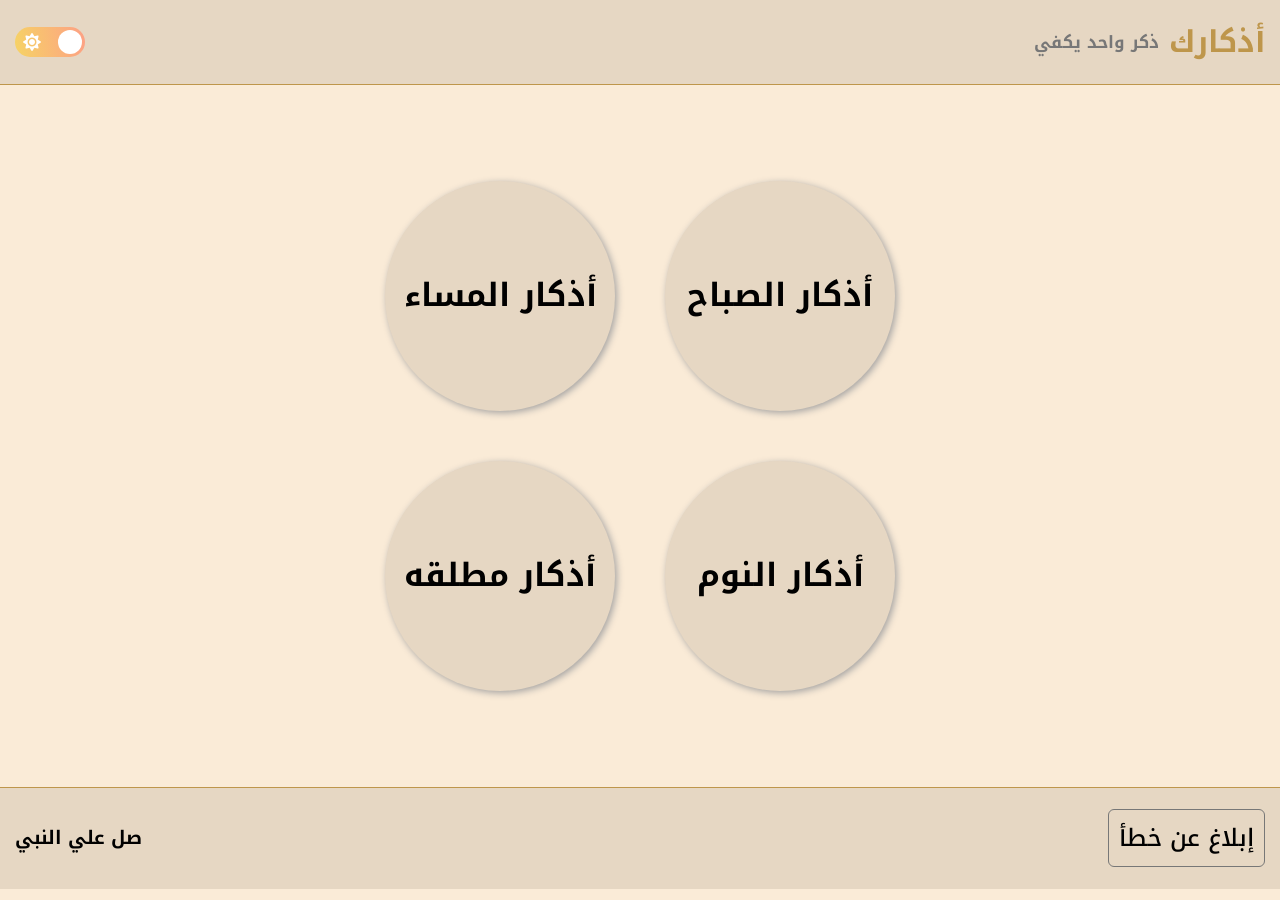
==== index.html @ f23ef052 "Add files via upload" ====
<!DOCTYPE html>
<html lang="ar">
<head>
    <meta charset="UTF-8">
    <meta name="viewport" content="width=device-width, initial-scale=1.0">
    <title>Azkark</title>
    <!-- #region css files -->
    <link rel="stylesheet" href="css/normalize.css">
    <link rel="stylesheet" href="css/all.min.css">
    <link rel="stylesheet" href="css/framework.css">
    <link rel="stylesheet" href="css/main.css">
    <!-- #endregion -->
    <!-- #region fonts -->
    <link rel="preconnect" href="https://fonts.googleapis.com">
    <link rel="preconnect" href="https://fonts.gstatic.com" crossorigin>
    <link href="https://fonts.googleapis.com/css2?family=Noto+Kufi+Arabic:wght@100..900&display=swap" rel="stylesheet">
    <!-- #endregion -->
</head>
<body class="index light-mode">
    <!-- #region header -->
    <header class="flex-between border-b-999 w-100 index-header p-15">
        <div class="title flex-align-c">
            <h1 class="m-none">أذكارك</h1>
            <h2 class="m-none c-777">ذكر واحد يكفي</h2>
        </div>
        <label class="darkmode-lable block w-fit">
            <input type="checkbox" id="theme-btn" class="theme-checkbox">
            <div></div>
        </label>
    </header>
    <!-- #endregion -->
    <!-- #region page -->
    <section class="page">
        <div class="box grid">
            <a href="sapah.html" class="circile rad-50 flex-align-c">
                <h1>أذكار الصباح</h1>
            </a>
            <a href="masaa.html" class="circile rad-50 flex-align-c">
                <h1>أذكار المساء</h1>
            </a>
            <a href="sleep.html" class="circile rad-50 flex-align-c">
                <h1>أذكار النوم</h1>
            </a>
            <a href="any-time.html" class="circile rad-50 flex-align-c">
                <h1>أذكار مطلقه</h1>
            </a>
        </div>
    </section>
    <!-- #endregion -->
    <!-- #region footer -->
    <footer class="flex-between w-100 p-15">
        <div class="rebort">
            <a href="proplems.html" class="proplem">إبلاغ عن خطأ</a>
        </div>
        <!-- <div class="contact flex-align-c">
            <span>تواصل معنا</span>
            <div class="links">
                <a href=""><i class="fa-brands fa-facebook"></i></a>
                <a href=""><i class="fa-brands fa-instagram"></i></a>
            </div>
        </div> -->
        <h3 class="txt-c">صل علي النبي</h3>
    </footer>
    <!-- #endregion -->
    <script src="js/main.js"></script>
</body>
</html>
---- css/framework.css ----
/* #region disply + position */
.flex-evenly {
    display: flex;
    align-items: center;
    justify-content: space-evenly;
}
.flex-between {
    display: flex;
    align-items: center;
    justify-content: space-between;
}
.flex-align-c {
    display: flex;
    align-items: center;
    justify-content: center;
}
.grid {
    display: grid;
}
.block {
    display: block;
}
.relative {
    position: relative;
}
.absolute {
    position: absolute;
}
/* #endregion */
/* #region border + margin + padding */
.border-b-999 {
    border-bottom: 1px solid #999;
}
.border-t-999 {
    border-top: 1px solid #999;
}
.rad-6 {
    border-radius: 6px;
}
.rad-50 {
    border-radius: 50%;
}
.m-none {
    margin: 0;
}
.m-c {
    margin-left: auto;
    margin-right: auto;
}
.mt-none {
    margin-top: 0;
}
.mt-15 {
    margin-top: 15px;
}
.mb-none {
    margin-bottom: 0;
}
.mb-10 {
    margin-bottom: 10px;
}
.mb-15 {
    margin-bottom: 15px;
}
.ml-20 {
    margin-left: 20px;
}
.p-20 {
    padding: 20px;
}
.p-15 {
    padding: 15px;
}
.pb-10 {
    padding-bottom: 10px;
}
/* #endregion */
/* #region width & height */
.w-fit {
    width: fit-content;
}
.w-100 {
    width: 100%;
}
/* #endregion */
/* #region colors */
.c-777 {
    color: #777;
}
.main-bg-c {
    background-color: rgb(230, 215, 195);
}
/* #endregion */
/* #region cursor */
.c-pointer {
    cursor: pointer;
}
/* #endregion */
---- css/main.css ----
/* #region local values */
:root {
    --main-transition: 0.3s;
}
* {
    box-sizing: border-box;
    text-decoration: none;
    transition: var(--main-transition);
    list-style: none;
    line-height: 1.8;
}
body.light-mode {
    --card-bg-color: rgb(230, 215, 195);
    --card-hover-bg-color: rgb(209, 192, 164);
    --main-text-c : black;
    --second-txt-c: #616060;
    --body-c: antiquewhite;
    --border-color: #777;
    --toggle-btn-bg-c: linear-gradient(80deg, #f6d365, #fda085);
    --toggle-btn-c: rgb(31, 29, 29);
    --txt-bg-c: rgb(209, 192, 164);
    --txt-bg-c-hover: rgb(201, 184, 157);
    --main-c: #be964b;
    --second-c: #91733c;
    --transparent-c: #2a2520;
    --btn-bg: linear-gradient(135deg, #dfb260, #b99a5f);
    --shadow-bg: rgb(163, 162, 162);
    --shadow-bg-hover: gray;
}
body.dark-mode {
    --card-bg-color: #2A2A2A;
    --card-hover-bg-color: #353232;
    --main-text-c : #f5f5f5;
    --second-txt-c: #cfcdcd;
    --body-c: #1E1E1E;
    --border-color: #3A3A3A;
    --toggle-btn-bg-c: linear-gradient(80deg, rgb(91, 91, 238), rgb(37, 37, 136));
    --toggle-btn-c: rgb(129, 152, 255);
    --txt-bg-c: #555252;
    --txt-bg-c-hover: rgb(73, 69, 69);
    --main-c: #d4a854;
    --second-c: #91733c;
    --transparent-c: #2a2520;
    --btn-bg: linear-gradient(135deg, #d4ba88, #ad8946);
    --shadow-bg: rgb(65, 58, 57);
    --shadow-bg-hover: rgb(88, 88, 88);
}
html {
    background-color: var(--body-c);
}
body {
    font-family: "Noto Kufi Arabic", sans-serif;
    background-color: var(--body-c);
    direction: rtl;
}
.page {
    min-height: 78vh;
}
header {
    border-bottom: 1px solid var(--main-c) !important;
}
ul {
    padding: 0;
}
::-webkit-scrollbar {
    width: 10px;
}
::-webkit-scrollbar-track {
    background-color: rgb(143, 143, 143);
}
::-webkit-scrollbar-thumb {
    background-color: rgb(245, 193, 126);
}
::-webkit-scrollbar-thumb:hover {
    background-color: var(--card-hover-bg-color);
}
header h1 {
    color: var(--main-text-c);
}
@media (max-width: 767px) {
    header h1 {
        font-size: 25px;
    }
}
.dark-mode header nav :hover {
    color: var(--main-c) !important;
}
/* #endregion */

/* #region coponent */
/* #region dark mode toggle btn */
.theme-checkbox {
    -webkit-appearance: none;
    appearance: none;
    display: none;
}
.darkmode-lable {
    cursor: pointer;
}
.darkmode-lable div {
    width: 70px;
    height: 30px;
    border-radius: 15px;
    position: relative;
    background: var(--toggle-btn-bg-c);
}
.darkmode-lable div::before {
    content: "";
    position: absolute;
    top: 50%;
    transform: translateY(-50%);
    /* left: 42px; */
    right: 4%;
    width: 24px;
    height: 24px;
    border-radius: 50%;
    background-color: white;
    transition: var(--main-transition) ease;
}
.darkmode-lable input:checked + div::before {
    right: 60%;
}
.darkmode-lable input:hover + div::before {
    transform: scale(1.1) translateY(-50%);
    transform-origin: top;
}
.darkmode-lable div::after {
    font-family: "Font Awesome 5 Free";
    content: "\f185";
    font-weight: 900;
    color: white;
    padding: 2px;
    transition: 0.5s;
    width: 20px;
    height: 20px;
    border-radius: 50%;
    position: absolute;
    left: 5px;
    top: 50%;
    transform: translateY(-50%);
    display: flex;
    justify-content: center;
    align-items: center;
}
.darkmode-lable input:checked + div::after {
    content: "\f186";
    left: 41px;
    transform: translateY(-50%);
}    
/* #endregion */
/* #region header */
header {
    background-color: var(--card-bg-color);
}
@media (max-width: 767px) {
    header {
        flex-direction: column;
        padding-bottom: 10px;
    }
    header h2 {
        margin-top: 0;
    }
}
header h1 {
    font-size: 30px;
    color: var(--main-c);
}
header h2 {
    color: var(--second-txt-c);
    padding-right: 10px;
    font-size: 17px;
}
header ul {
    gap: 5px;
}
header nav > ul > li > a,
header button span {
    color: var(--main-text-c);
    background-color: var(--txt-bg-c);
    padding: 2px 7px;
    width: fit-content;
    height: 35px;
}
header nav > ul > li > a:hover,
header button span:hover {
    background-color: var(--txt-bg-c-hover);
}
header button {
    background-color: transparent;
    border: none;
}
header button i {
    width: 8px;
    margin-left: 5px;
    transform: rotate(0);
}
header button i.open {
    transform: rotate(-90deg);
    color: var(--main-c);
}
header button ul {
    background-color: var(--card-hover-bg-color);
    width: 130px;
    top: 120%;
    left: 0;
    border: 1px solid var(--second-c);
    border-radius: 6px;
    text-align: center;
    opacity: 0;
    transition: 0.5s;
    z-index: -1;
}
header button ul.open {
    opacity: 1;
    top: 150%;
    z-index: 100;
}
header button:has(.open) span {
    color: var(--main-c);
}
header button .open li:hover {
    background-color: var(--txt-bg-c-hover);
}
.light-mode header button .open li:hover a {
    color: black !important;
}
.dark-mode header button .open li:hover a {
    color: var(--main-c);
}
header button .open li {
    padding: 10px;
}
header button .open li:not(:last-of-type) {
    padding-bottom: 4px;
    border-bottom: 1px solid var(--second-c);
}
header button .open li:first-of-type {
    border-radius: 6px 6px 0 0;
}
header button .open li:last-of-type {
    border-radius: 0 0 9px 6px;
}
header button ul li a {
    color: var(--main-text-c);
}
/* #endregion */
/* #region footer */
footer {
    background-color: var(--card-bg-color);
    position:relative;
    bottom: 0;
    left: 0;
    border-top: 1px solid var(--main-c);
}
footer a {
    color: var(--main-text-c);
    font-size: 1.5rem;
}
footer a.proplem {
    font-weight: 500;
    padding: 5px 10px;
    border-radius: 6px;
    border: 1px solid var(--border-color);
}
footer a.proplem:hover {
    background-color: var(--card-hover-bg-color);
    color: var(--main-c);
}
footer .txt-c {
    color: var(--main-text-c);
}

/* footer .contact a:hover {
    color: rgb(72, 151, 241);
}
footer .contact {
    flex-direction: column;
    gap: 5px;
}
footer .contact span {
    font-weight: 500;
    color: var(--second-txt-c);
}
footer i {
    font-size: 20px;
} */

/* #endregion */
/* #endregion */

/* #region index page */
/* #region page */
.index {
    display: flex;
    flex-direction: column;
}
.index .page {
    display: flex;
    justify-content: center;
    align-items: center;
    flex: 1;
}
.index .page .box {
    grid-template-columns: 1fr 1fr;
    width: fit-content;
    gap: 50px;
}
@media (max-width: 767px) {
    .index .page {
        padding-top: 40px;
        padding-bottom: 40px;
    }
    .index .page .box{
        grid-template-columns: 1fr;
    }
}
.index .page .box .circile {
    color: var(--main-text-c);
    width: 230px;
    height: 230px;
    background-color: var(--card-bg-color);
    box-shadow: 2px 2px 7px 0 var(--shadow-bg);
    border: 1px solid transparent;
}
.index .page .box .circile:hover {
    box-shadow: 2px 2px 10px 0 var(--shadow-bg-hover);
    background-color: var(--card-hover-bg-color);
    transform: translateY(-10px);
    border: 1px solid var(--main-c);
}
/* #endregion */
/* #endregion */

/* #region sapah page */
.sapah .page .heading {
    color: var(--main-text-c);
    border-bottom: 1px solid var(--main-c);
    padding: 0 5px 5px;
}
@media (max-width: 767px) {
    .sapah .page .heading {
        font-size: 25px;
    }
}
.sapah .page .card-container {
    margin-left: 20px;
    margin-right: 20px;
    margin-bottom: 20px;
}
@media (max-width: 767px) {
    .sapah .page .card-container {
        margin-left: 0px;
        margin-right: 0px;
    }
}
.sapah .page .card {
    margin-top: 30px;
    background-color: var(--card-bg-color);
    border: 1px solid var(--main-c);
}
.sapah .page .card .info {
    font-size: 15px;
    color: var(--second-txt-c);
}
.sapah .page .card.done {
    border-color: greenyellow;
}
.sapah .page .card.done .num {
    color: greenyellow !important;
}
.light-mode .page .card.done .num {
    color: rgb(0, 202, 51) !important;
}
.sapah .page .card h3 {
    color: var(--main-text-c);
}
.sapah .page .card .txt {
    color: var(--second-txt-c);
    font-weight: 500;
}
.sapah .page .card .flex-between,
.sapah .page .card > p {
    margin-top: 10px;
    margin-bottom: 10px;
}
@media (max-width: 767px) {
    .sapah .page .card .flex-between {
        flex-direction: column;
        align-items: flex-start;
        gap: 5px;
    }
}
.sapah .page .card .counter-holder {
    padding: 10px;
    border-radius: 20px;
}
.sapah .page .card .counter-holder button {
    color: var(--main-text-c);
    border: none;
    padding: 10px 15px;
    border-radius: 6px;
    background: var(--btn-bg);
    cursor: pointer;
    transition: var(--main-transition);
    box-shadow: 2px 2px 3px 0 var(--shadow-bg);
}
.sapah .page .card .counter-holder button:hover:not(:disabled) {
    transform: translateY(-2px);
    box-shadow: 2px 2px 3px 0 var(--shadow-bg-hover);
}
.sapah .page .card .counter-holder .taspeh:disabled {
    box-shadow: none;
    opacity: 0.5;
    cursor: not-allowed;
}
.sapah .page .card .counter-holder .num {
    font-size: 30px;
    font-weight: 800;
    color: var(--main-c);
    margin-left: 20px;
    margin-right: 20px;
}
/* #endregion */

/* #region problem page */
.problem-page .page {
    display: flex;
    justify-content: center;
    align-items: center;
    min-height: calc(100vh - 120px);
}
.problem-box {
    width: min(100%, 700px);
    background-color: var(--card-bg-color);
    border: 1px solid var(--main-c);
    border-radius: 12px;
    padding: 25px;
    box-shadow: 2px 2px 10px 0 var(--shadow-bg);
}
.problem-box h2 {
    color: var(--main-text-c);
    margin-top: 0;
}
.problem-box p {
    color: var(--second-txt-c);
}
.problem-form {
    display: flex;
    flex-direction: column;
    gap: 15px;
}
.problem-form label {
    display: flex;
    flex-direction: column;
    gap: 8px;
    color: var(--main-text-c);
    font-weight: 500;
}
.problem-form input,
.problem-form textarea {
    border: 1px solid var(--border-color);
    border-radius: 8px;
    padding: 10px 12px;
    background-color: var(--body-c);
    color: var(--main-text-c);
    resize: vertical;
    transition: background-color var(--main-transition);
    outline: none;
}
.problem-form button {
    width: fit-content;
    border: none;
    border-radius: 8px;
    padding: 10px 16px;
    background: var(--btn-bg);
    color: var(--main-text-c);
    cursor: pointer;
}
.problem-form button:hover {
    transform: translateY(-2px);
}
/* #endregion */
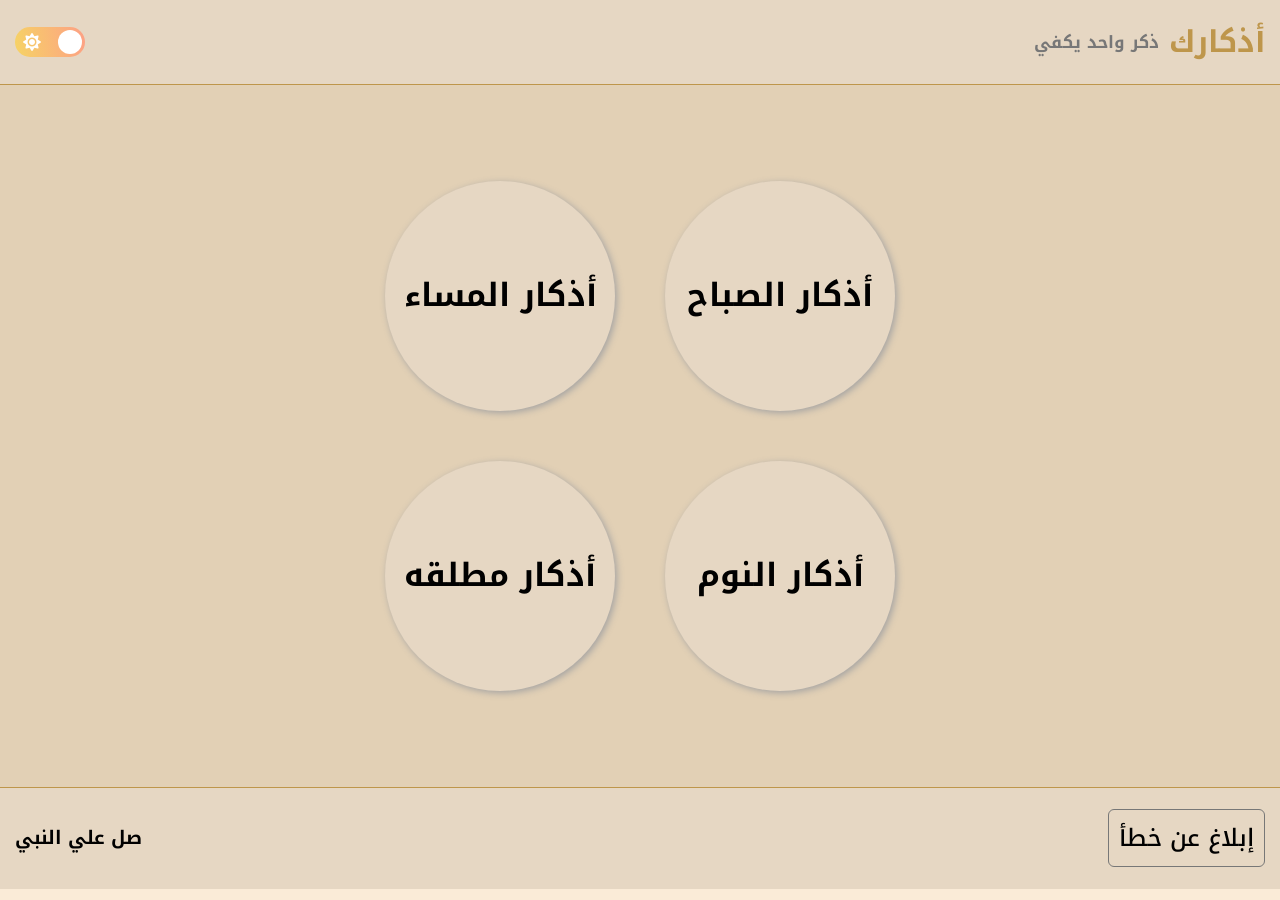
==== commit ff62a9a7: "Update index.html with favicon and formatting fixes Added favicon link and fixed formatting issues." ====
--- a/index.html
+++ b/index.html
@@ -4,6 +4,7 @@
     <meta charset="UTF-8">
     <meta name="viewport" content="width=device-width, initial-scale=1.0">
     <title>Azkark</title>
+    <link rel="icon" href="imgs/azkark.png">
     <!-- #region css files -->
     <link rel="stylesheet" href="css/normalize.css">
     <link rel="stylesheet" href="css/all.min.css">
@@ -64,4 +65,4 @@
     <!-- #endregion -->
     <script src="js/main.js"></script>
 </body>
-</html>+</html>
--- a/css/main.css
+++ b/css/main.css
@@ -12,6 +12,7 @@
 body.light-mode {
     --card-bg-color: rgb(230, 215, 195);
     --card-hover-bg-color: rgb(209, 192, 164);
+    --card-done-bg: rgba(73, 231, 99, 0.075);
     --main-text-c : black;
     --second-txt-c: #616060;
     --body-c: antiquewhite;
@@ -26,10 +27,12 @@
     --btn-bg: linear-gradient(135deg, #dfb260, #b99a5f);
     --shadow-bg: rgb(163, 162, 162);
     --shadow-bg-hover: gray;
+    --counter-bg: rgb(209, 192, 164);
 }
 body.dark-mode {
     --card-bg-color: #2A2A2A;
     --card-hover-bg-color: #353232;
+    --card-done-bg: rgba(73, 231, 99, 0.075);
     --main-text-c : #f5f5f5;
     --second-txt-c: #cfcdcd;
     --body-c: #1E1E1E;
@@ -44,6 +47,7 @@
     --btn-bg: linear-gradient(135deg, #d4ba88, #ad8946);
     --shadow-bg: rgb(65, 58, 57);
     --shadow-bg-hover: rgb(88, 88, 88);
+    --counter-bg: #353232;
 }
 html {
     background-color: var(--body-c);
@@ -55,6 +59,7 @@
 }
 .page {
     min-height: 78vh;
+    background-color: #8a6c3636;
 }
 header {
     border-bottom: 1px solid var(--main-c) !important;
@@ -227,18 +232,12 @@
 .dark-mode header button .open li:hover a {
     color: var(--main-c);
 }
-header button .open li {
-    padding: 10px;
+header button .open a {
+    padding: 7px;
+    display: block;
 }
 header button .open li:not(:last-of-type) {
-    padding-bottom: 4px;
     border-bottom: 1px solid var(--second-c);
-}
-header button .open li:first-of-type {
-    border-radius: 6px 6px 0 0;
-}
-header button .open li:last-of-type {
-    border-radius: 0 0 9px 6px;
 }
 header button ul li a {
     color: var(--main-text-c);
@@ -357,6 +356,32 @@
     margin-top: 30px;
     background-color: var(--card-bg-color);
     border: 1px solid var(--main-c);
+    position: relative;
+}
+.sapah .page .card.done {
+    background-color: var(--card-done-bg);
+}
+.sapah .page .card::before {
+    content: "\f00c";
+    font-family: "Font Awesome 5 Free";
+    font-weight: 900;
+    color: var(--main-text-c);
+    position: absolute;
+    top: 10px;
+    left: 10px;
+    border-radius: 50%;
+    background-color: rgb(38, 172, 38);
+    width: 30px;
+    height: 30px;
+    display: flex;
+    justify-content: center;
+    align-items: center;
+    margin-right: 10px;
+    opacity: 0;
+    transition: var(--main-transition);
+}
+.sapah .page .card.done::before {
+    opacity: 1;
 }
 .sapah .page .card .info {
     font-size: 15px;
@@ -373,10 +398,16 @@
 }
 .sapah .page .card h3 {
     color: var(--main-text-c);
+    margin-left: 10px;
 }
 .sapah .page .card .txt {
     color: var(--second-txt-c);
     font-weight: 500;
+}
+.sapah .page .card .repeat-text {
+    background-color: #d4a1435b;
+    padding: 2px 10px ;
+    border-radius: 10px;
 }
 .sapah .page .card .flex-between,
 .sapah .page .card > p {
@@ -391,8 +422,10 @@
     }
 }
 .sapah .page .card .counter-holder {
-    padding: 10px;
+    padding: 10px 20px;
     border-radius: 20px;
+    background-color: var(--counter-bg);
+    margin-top: 20px;
 }
 .sapah .page .card .counter-holder button {
     color: var(--main-text-c);
@@ -479,4 +512,4 @@
 .problem-form button:hover {
     transform: translateY(-2px);
 }
-/* #endregion */+/* #endregion */
